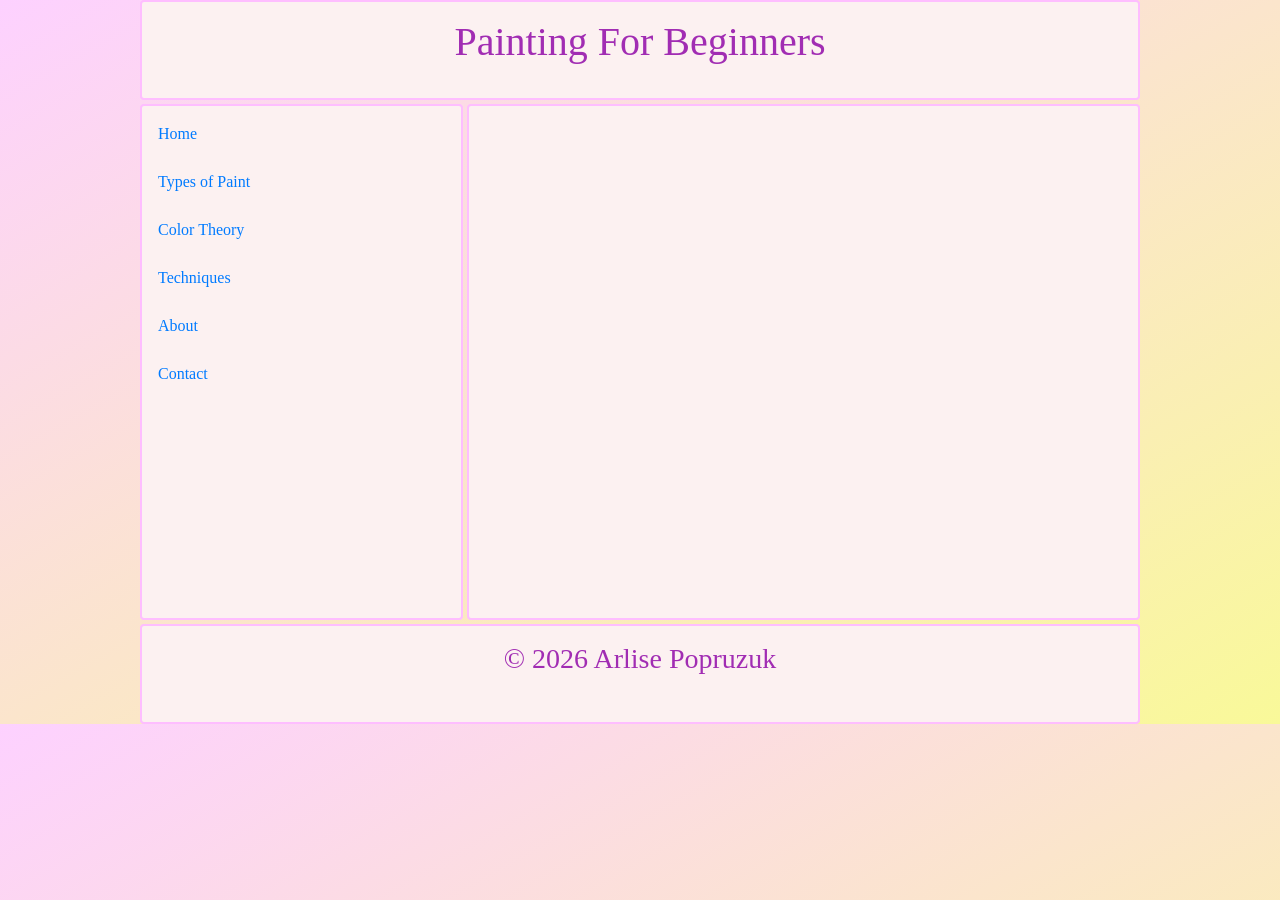
==== index.html @ e855ff4d "Updated pages, css" ====
<!DOCTYPE html>
<html lang="en">
<head>
    <meta charset="UTF-8">
    <meta name="viewport" content="width=device-width, initial-scale=1.0">
    <title>Painting For Beginners</title>

    <link rel="stylesheet" href="https://cdn.jsdelivr.net/npm/bootstrap@4.0.0/dist/css/bootstrap.min.css" integrity="sha384-Gn5384xqQ1aoWXA+058RXPxPg6fy4IWvTNh0E263XmFcJlSAwiGgFAW/dAiS6JXm" crossorigin="anonymous">
    <link rel="stylesheet" href="styles.css">
    <script src="https://code.jquery.com/jquery-3.2.1.slim.min.js" integrity="sha384-KJ3o2DKtIkvYIK3UENzmM7KCkRr/rE9/Qpg6aAZGJwFDMVNA/GpGFF93hXpG5KkN" crossorigin="anonymous"></script>
    <script src="https://cdn.jsdelivr.net/npm/popper.js@1.12.9/dist/umd/popper.min.js" integrity="sha384-ApNbgh9B+Y1QKtv3Rn7W3mgPxhU9K/ScQsAP7hUibX39j7fakFPskvXusvfa0b4Q" crossorigin="anonymous"></script>
    <script src="https://cdn.jsdelivr.net/npm/bootstrap@4.0.0/dist/js/bootstrap.min.js" integrity="sha384-JZR6Spejh4U02d8jOt6vLEHfe/JQGiRRSQQxSfFWpi1MquVdAyjUar5+76PVCmYl" crossorigin="anonymous"></script>
    <script src="interact.js"></script>

</head>
<body>
  <div class="wrapper">

        <div class="header">
            <h1>Painting For Beginners</h1>
        </div>

        <div class="one">
            
        </div>

        <div class="sidebar">
            <a href="index.html">Home</a>
            </br></br>
            <a href="paints.html">Types of Paint</a>
            </br></br>
            <a href="theory.html">Color Theory</a>
            </br></br>
            <a href="techniques.html">Techniques</a>
            </br></br>
            <a href="about.html">About</a>
            <br></br>
            <a href="contact.html">Contact</a>
        </div>

        <div class="footer">
            <h3>© 2026 Arlise Popruzuk</h3>
        </div>

    </div>
</body>
</html>
---- styles.css ----
body{
    background:linear-gradient( to bottom right, rgb(253, 209, 255), rgb(249, 249, 153));
    font-family: Georgia, 'Times New Roman', Times, serif;
}
h1, h3{
    font-family: cursive;
    text-align: center;
    color: rgb(161, 45, 179);
}
a:hover{
    color: rgb(226, 43, 198);
}
.wrapper {
    max-width: 1000px;
    margin: 0 auto;
}
.wrapper > div {
    border: solid rgb(254, 190, 255) 2px;
    border-radius: 4px;
    padding: 1em;
    background-color: rgb(252, 241, 241);
}
.wrapper {
    display: grid;
    grid-template-columns: repeat(3, 1fr);
    gap: 4px;
    grid-auto-rows: minmax(100px, auto);
}
.header {
    grid-column: 1 / 10;
    grid-row: 1;
}
.sidebar {
    grid-column: 1;
    grid-row: 2 / 7;
}
.one {
    grid-row: 2 / 7;
    grid-column: 2 / 10;
}
.footer{
    grid-column: 1 / 10;
}
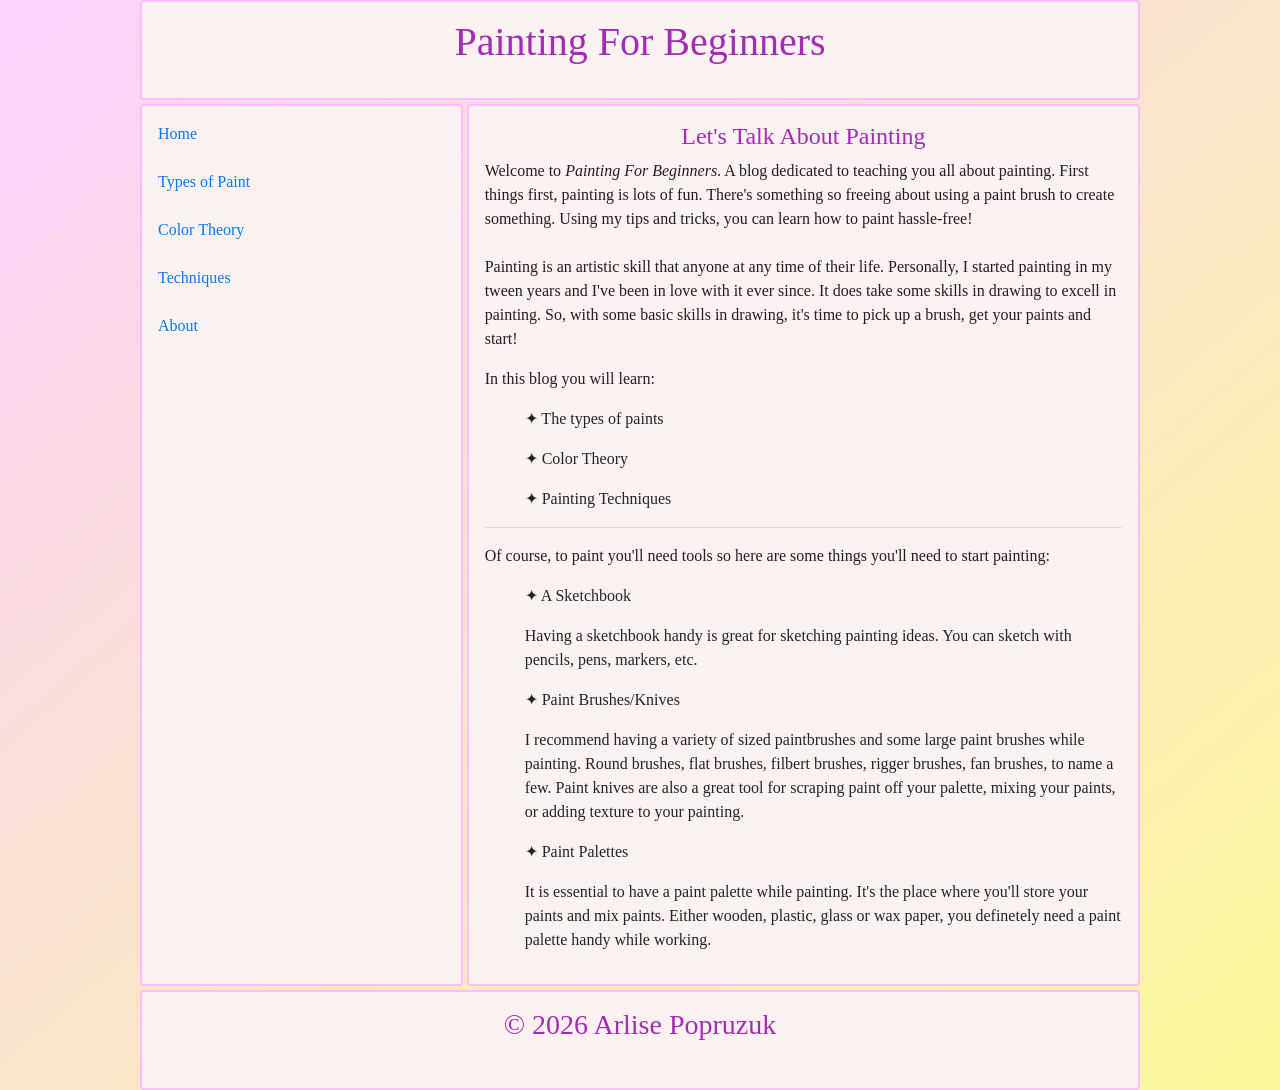
==== commit 9b12ddaa: "Webpage name changes and paragraphs and lists to index file." ====
--- a/index.html
+++ b/index.html
@@ -20,10 +20,6 @@
             <h1>Painting For Beginners</h1>
         </div>
 
-        <div class="one">
-            
-        </div>
-
         <div class="sidebar">
             <a href="index.html">Home</a>
             </br></br>
@@ -34,8 +30,48 @@
             <a href="techniques.html">Techniques</a>
             </br></br>
             <a href="about.html">About</a>
-            <br></br>
-            <a href="contact.html">Contact</a>
+        </div>
+
+        <div class="one">
+            <h4>Let's Talk About Painting</h4>
+                <p>
+                    Welcome to <i>Painting For Beginners</i>. 
+                    A blog dedicated to teaching you all about painting.
+                    First things first, painting is lots of fun.
+                    There's something so freeing about using a paint brush to create something.
+                    Using my tips and tricks, you can learn how to paint hassle-free!
+                </br>
+                </br>
+                    Painting is an artistic skill that anyone at any time of their life.
+                    Personally, I started painting in my tween years and I've been in love with it ever since.
+                    It does take some skills in drawing to excell in painting. 
+                    So, with some basic skills in drawing, it's time to pick up a brush, get your paints and start!
+                </p>
+                <p>
+                    In this blog you will learn:
+                        <ol>✦ The types of paints</ol>
+                        <ol>✦ Color Theory</ol>
+                        <ol>✦ Painting Techniques</ol>
+                </p>
+
+                <hr>
+
+                <p>
+                    Of course, to paint you'll need tools so here are some things you'll need to start painting:
+                        <ul>✦ A Sketchbook</ul>
+                            <ol>Having a sketchbook handy is great for sketching painting ideas.
+                                You can sketch with pencils, pens, markers, etc.</ol>
+                        <ul>✦ Paint Brushes/Knives</ul>
+                            <ol>I recommend having a variety of sized paintbrushes and some large paint brushes while painting.
+                                Round brushes, flat brushes, filbert brushes, rigger brushes, fan brushes, to name a few.
+                                Paint knives are also a great tool for scraping paint off your palette, mixing your paints, or adding
+                                texture to your painting.</ol>
+                        <ul>✦ Paint Palettes</ul>
+                                <ol>It is essential to have a paint palette while painting. It's the place 
+                                    where you'll store your paints and mix paints. Either wooden, plastic, glass or wax paper,
+                                    you definetely need a paint palette handy while working.
+                                </ol>
+                </p>
         </div>
 
         <div class="footer">
--- a/styles.css
+++ b/styles.css
@@ -2,10 +2,13 @@
     background:linear-gradient( to bottom right, rgb(253, 209, 255), rgb(249, 249, 153));
     font-family: Georgia, 'Times New Roman', Times, serif;
 }
-h1, h3{
+h1, h4, h2, h3{
     font-family: cursive;
     text-align: center;
     color: rgb(161, 45, 179);
+}
+p{
+    color: rgb(36, 30, 37);
 }
 a:hover{
     color: rgb(226, 43, 198);
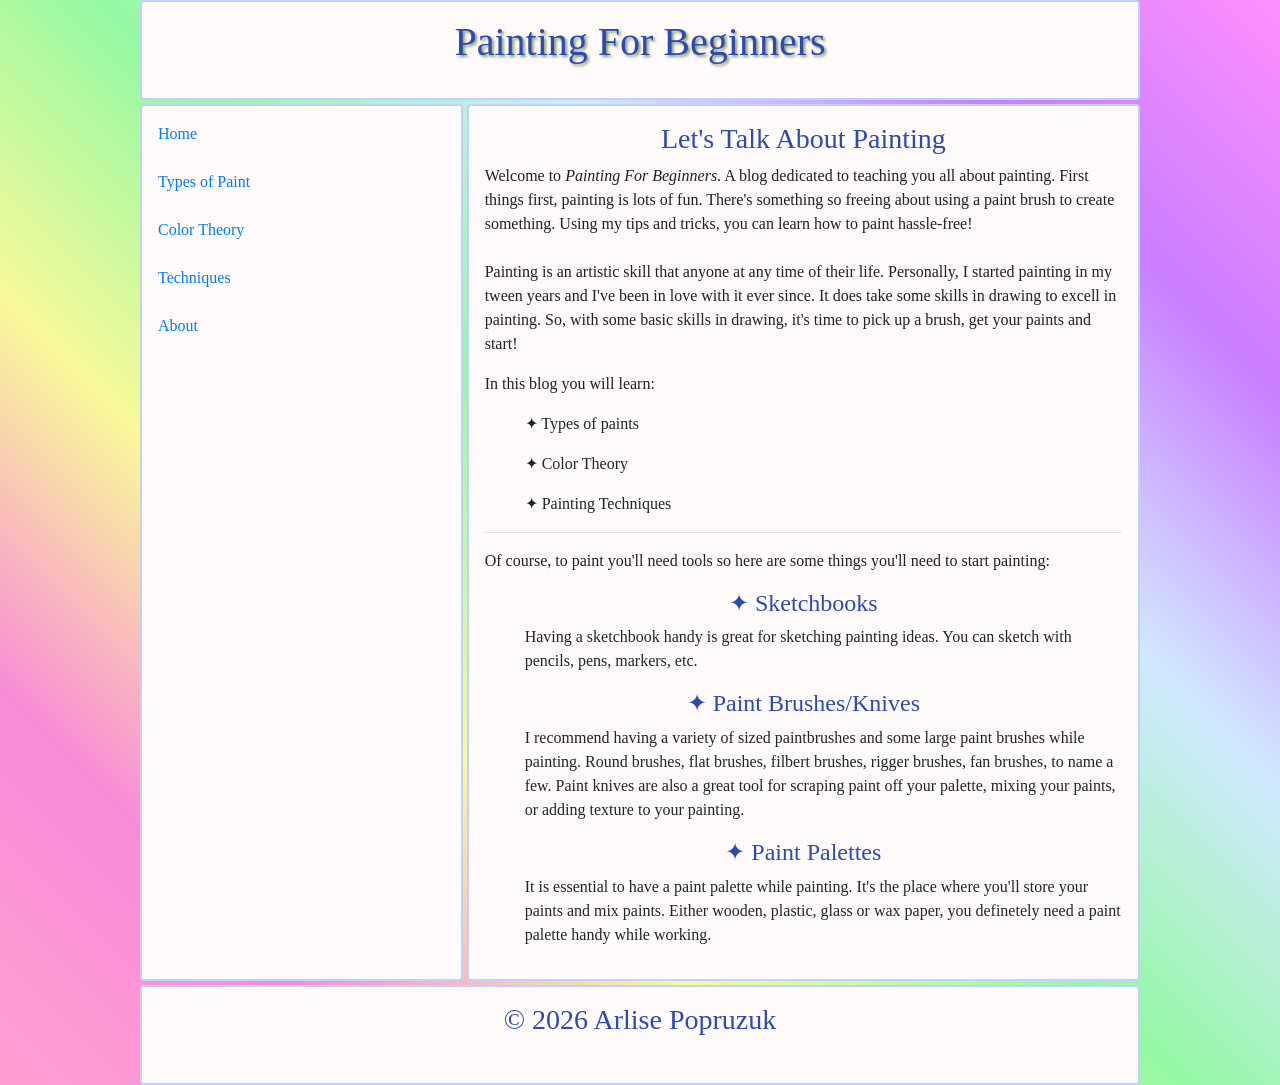
==== commit f429045e: "Techniques, theory, about webpage text" ====
--- a/index.html
+++ b/index.html
@@ -33,7 +33,7 @@
         </div>
 
         <div class="one">
-            <h4>Let's Talk About Painting</h4>
+            <h3>Let's Talk About Painting</h3>
                 <p>
                     Welcome to <i>Painting For Beginners</i>. 
                     A blog dedicated to teaching you all about painting.
@@ -49,24 +49,24 @@
                 </p>
                 <p>
                     In this blog you will learn:
-                        <ol>✦ The types of paints</ol>
-                        <ol>✦ Color Theory</ol>
-                        <ol>✦ Painting Techniques</ol>
+                        <ul>✦ Types of paints</ul>
+                        <ul>✦ Color Theory</ul>
+                        <ul>✦ Painting Techniques</ul>
                 </p>
 
                 <hr>
 
                 <p>
                     Of course, to paint you'll need tools so here are some things you'll need to start painting:
-                        <ul>✦ A Sketchbook</ul>
+                        <h4>✦ Sketchbooks</h4>
                             <ol>Having a sketchbook handy is great for sketching painting ideas.
                                 You can sketch with pencils, pens, markers, etc.</ol>
-                        <ul>✦ Paint Brushes/Knives</ul>
+                        <h4>✦ Paint Brushes/Knives</h4>
                             <ol>I recommend having a variety of sized paintbrushes and some large paint brushes while painting.
                                 Round brushes, flat brushes, filbert brushes, rigger brushes, fan brushes, to name a few.
                                 Paint knives are also a great tool for scraping paint off your palette, mixing your paints, or adding
                                 texture to your painting.</ol>
-                        <ul>✦ Paint Palettes</ul>
+                        <h4>✦ Paint Palettes</h4>
                                 <ol>It is essential to have a paint palette while painting. It's the place 
                                     where you'll store your paints and mix paints. Either wooden, plastic, glass or wax paper,
                                     you definetely need a paint palette handy while working.
--- a/styles.css
+++ b/styles.css
@@ -1,11 +1,14 @@
 body{
-    background:linear-gradient( to bottom right, rgb(253, 209, 255), rgb(249, 249, 153));
+    background: linear-gradient(45deg, rgb(255, 159, 210), rgb(248, 139, 215), rgb(249, 249, 153), rgb(148, 249, 163), rgb(209, 232, 255), rgb(201, 126, 254), rgb(255, 143, 255));
     font-family: Georgia, 'Times New Roman', Times, serif;
+}
+h1{
+    text-shadow: 2px 2px 3px rgb(133, 155, 92);
 }
 h1, h4, h2, h3{
     font-family: cursive;
     text-align: center;
-    color: rgb(161, 45, 179);
+    color: rgb(45, 74, 179);
 }
 p{
     color: rgb(36, 30, 37);
@@ -18,10 +21,10 @@
     margin: 0 auto;
 }
 .wrapper > div {
-    border: solid rgb(254, 190, 255) 2px;
+    border: solid rgb(190, 209, 255) 2px;
     border-radius: 4px;
     padding: 1em;
-    background-color: rgb(252, 241, 241);
+    background-color: rgb(255, 250, 250);
 }
 .wrapper {
     display: grid;
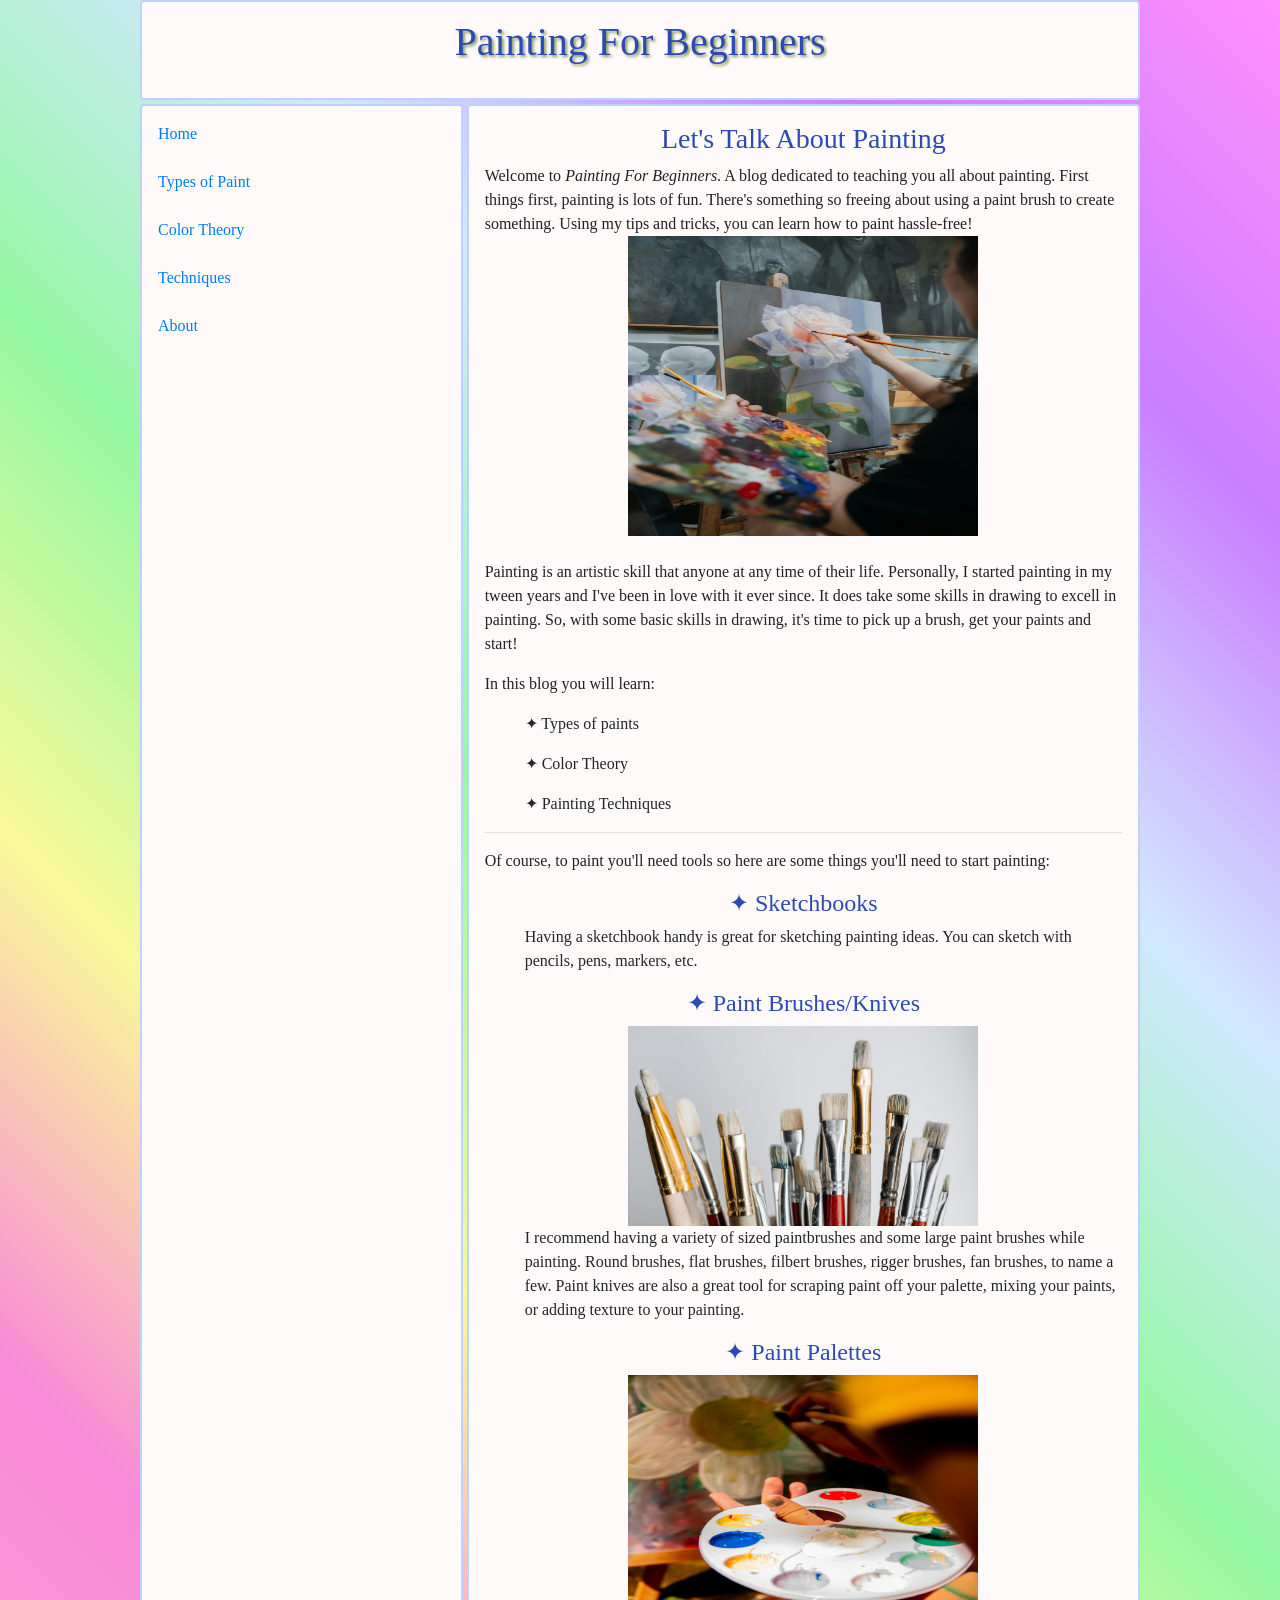
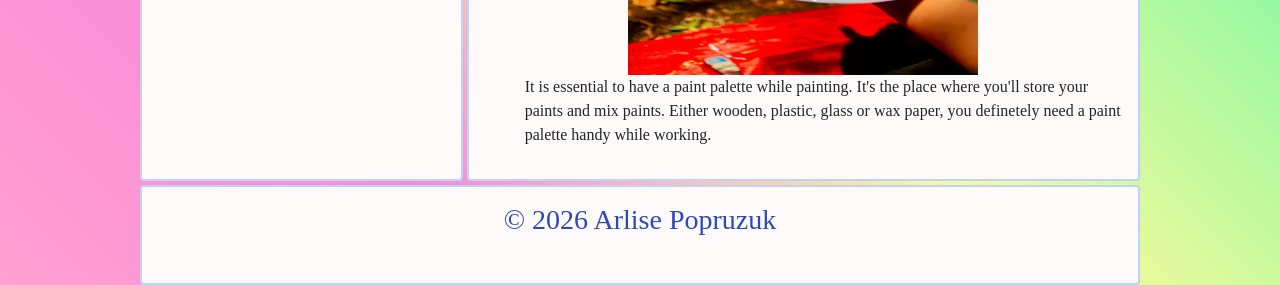
==== commit 1cd28c17: "images, css media queries" ====
--- a/index.html
+++ b/index.html
@@ -41,6 +41,7 @@
                     There's something so freeing about using a paint brush to create something.
                     Using my tips and tricks, you can learn how to paint hassle-free!
                 </br>
+                <img src="images/paintingFlower.jpg" height="300" width="200" alt="Person painting a flower on an easel.">
                 </br>
                     Painting is an artistic skill that anyone at any time of their life.
                     Personally, I started painting in my tween years and I've been in love with it ever since.
@@ -62,11 +63,13 @@
                             <ol>Having a sketchbook handy is great for sketching painting ideas.
                                 You can sketch with pencils, pens, markers, etc.</ol>
                         <h4>✦ Paint Brushes/Knives</h4>
+                            <img src="images/paintBrushes.jpg" height="200" width="300" alt="Paint brushes.">
                             <ol>I recommend having a variety of sized paintbrushes and some large paint brushes while painting.
                                 Round brushes, flat brushes, filbert brushes, rigger brushes, fan brushes, to name a few.
                                 Paint knives are also a great tool for scraping paint off your palette, mixing your paints, or adding
                                 texture to your painting.</ol>
                         <h4>✦ Paint Palettes</h4>
+                                <img src="images/paintPatlette.jpg" height="300" width="200" alt="Person holding a paint palette with paint.">
                                 <ol>It is essential to have a paint palette while painting. It's the place 
                                     where you'll store your paints and mix paints. Either wooden, plastic, glass or wax paper,
                                     you definetely need a paint palette handy while working.
--- a/styles.css
+++ b/styles.css
@@ -12,6 +12,21 @@
 }
 p{
     color: rgb(36, 30, 37);
+}
+img{
+    display: block;
+    margin-left: auto;
+    margin-right: auto;
+}
+@media screen and (min-width: 400px){
+    img{
+        width: 350px;
+    }
+}
+@media screen and (min-width: 800px){
+    img{
+        width: 350px;
+    }
 }
 a:hover{
     color: rgb(226, 43, 198);
@@ -47,3 +62,24 @@
 .footer{
     grid-column: 1 / 10;
 }
+input[type=text], select, textarea {
+    width: 100%; 
+    padding: 12px; 
+    border: 1px solid #74d2f1; 
+    border-radius: 4px; 
+    box-sizing: border-box; 
+    margin-top: 6px; 
+    margin-bottom: 16px; 
+    resize: vertical 
+}
+input[type=submit] {
+    background-color: #86ccea;
+    color: rgb(255, 250, 250);
+    padding: 10px 10px;
+    border: none;
+    border-radius: 4px;
+    cursor: pointer;
+}
+input[type=submit]:hover {
+    background-color: #2999f5;
+}
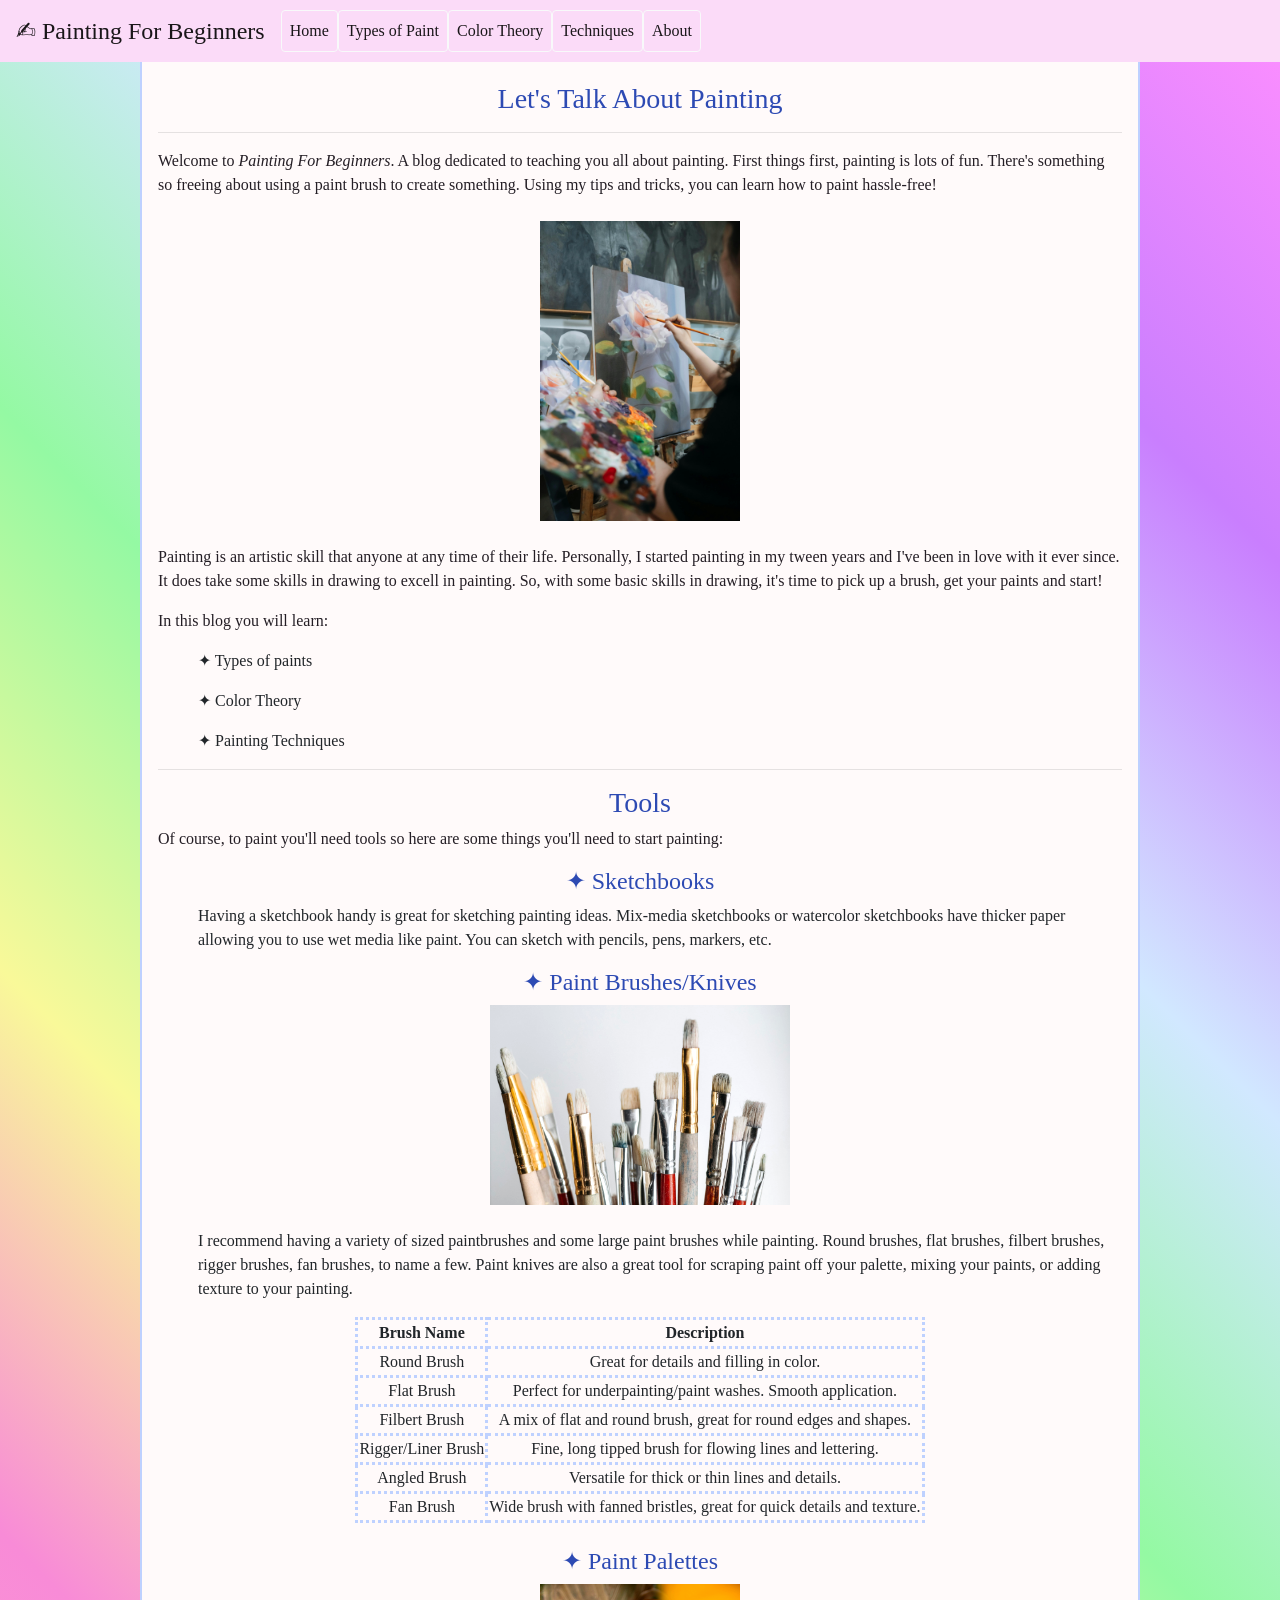
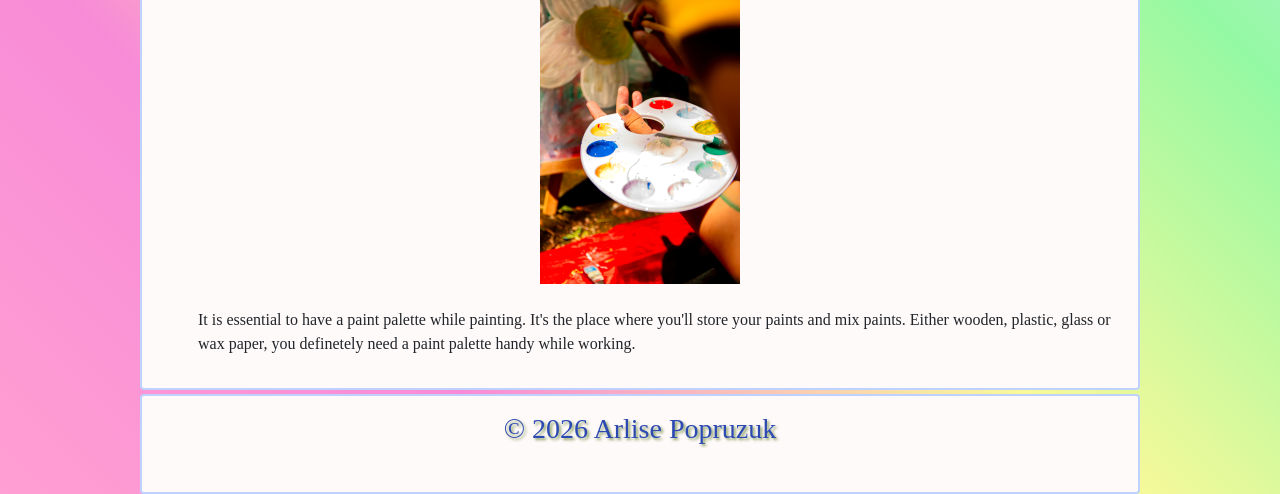
==== commit e16e79e1: "Spelling check, new image, figure caption" ====
--- a/index.html
+++ b/index.html
@@ -10,36 +10,56 @@
     <script src="https://code.jquery.com/jquery-3.2.1.slim.min.js" integrity="sha384-KJ3o2DKtIkvYIK3UENzmM7KCkRr/rE9/Qpg6aAZGJwFDMVNA/GpGFF93hXpG5KkN" crossorigin="anonymous"></script>
     <script src="https://cdn.jsdelivr.net/npm/popper.js@1.12.9/dist/umd/popper.min.js" integrity="sha384-ApNbgh9B+Y1QKtv3Rn7W3mgPxhU9K/ScQsAP7hUibX39j7fakFPskvXusvfa0b4Q" crossorigin="anonymous"></script>
     <script src="https://cdn.jsdelivr.net/npm/bootstrap@4.0.0/dist/js/bootstrap.min.js" integrity="sha384-JZR6Spejh4U02d8jOt6vLEHfe/JQGiRRSQQxSfFWpi1MquVdAyjUar5+76PVCmYl" crossorigin="anonymous"></script>
-    <script src="interact.js"></script>
 
 </head>
 <body>
+    <nav class="navbar navbar-expand-md navbar-light fixed-top" style="background-color: rgb(251, 219, 248);" data-bs-theme="light">
+        <a class="navbar-brand" href="index.html">✍︎ Painting For Beginners</a>
+            <button class="navbar-toggler collapsed" type="button" data-toggle="collapse" data-target="#navbarCollapse" aria-controls="navbarCollapse" aria-expanded="false" aria-label="Toggle navigation">
+                <span class="navbar-toggler-icon"></span>
+            </button>
+    <div class="navbar-collapse collapse" id="navbarCollapse">
+        <ul class="navbar-nav mr-auto">
+            <li class="nav-item active">
+                <a class="nav-link btn btn-outline-light" href="index.html" role="button">Home</a>
+            </li>
+            <li class="nav-item active">
+                <a class="nav-link btn btn-outline-light" href="paints.html" role="button">Types of Paint</a>
+            </li>
+            <li class="nav-item active">
+                <a class="nav-link link btn btn-outline-light" href="theory.html" role="button">Color Theory</a>
+            </li>
+            <li class="nav-item active">
+                <a class="nav-link link btn btn-outline-light" href="techniques.html" role="button">Techniques</a>
+            </li>
+            <li class="nav-item active">
+                <a class="nav-link link btn btn-outline-light" href="about.html" role="button">About</a>
+            </li>
+        </ul>
+    </div>
+    </nav>
+
+        <button class="navbar-toggler collapsed" type="button" data-toggle="collapse" data-target="#navbarCollapse" aria-controls="navbarCollapse" aria-expanded="false" aria-label="Toggle navigation">
+            <span class="navbar-toggler-icon"></span>
+        </button>
+            <span class="navbar-toggler-icon"></span>
+        <button class="navbar-toggler collapsed" type="button" data-toggle="collapse" data-target="#navbarCollapse" aria-controls="navbarCollapse" aria-expanded="false" aria-label="Toggle navigation">
+            <span class="navbar-toggler-icon"></span>
+        </button>
+
   <div class="wrapper">
 
-        <div class="header">
-            <h1>Painting For Beginners</h1>
-        </div>
-
-        <div class="sidebar">
-            <a href="index.html">Home</a>
-            </br></br>
-            <a href="paints.html">Types of Paint</a>
-            </br></br>
-            <a href="theory.html">Color Theory</a>
-            </br></br>
-            <a href="techniques.html">Techniques</a>
-            </br></br>
-            <a href="about.html">About</a>
-        </div>
-
         <div class="one">
+            <br>
             <h3>Let's Talk About Painting</h3>
+            <hr>
                 <p>
                     Welcome to <i>Painting For Beginners</i>. 
                     A blog dedicated to teaching you all about painting.
                     First things first, painting is lots of fun.
                     There's something so freeing about using a paint brush to create something.
                     Using my tips and tricks, you can learn how to paint hassle-free!
+                </br>
                 </br>
                 <img src="images/paintingFlower.jpg" height="300" width="200" alt="Person painting a flower on an easel.">
                 </br>
@@ -56,31 +76,68 @@
                 </p>
 
                 <hr>
-
+                <h3>Tools</h3>
                 <p>
                     Of course, to paint you'll need tools so here are some things you'll need to start painting:
                         <h4>✦ Sketchbooks</h4>
                             <ol>Having a sketchbook handy is great for sketching painting ideas.
+                                Mix-media sketchbooks or watercolor sketchbooks have thicker paper
+                                allowing you to use wet media like paint.
                                 You can sketch with pencils, pens, markers, etc.</ol>
                         <h4>✦ Paint Brushes/Knives</h4>
                             <img src="images/paintBrushes.jpg" height="200" width="300" alt="Paint brushes.">
+                            </br>
                             <ol>I recommend having a variety of sized paintbrushes and some large paint brushes while painting.
                                 Round brushes, flat brushes, filbert brushes, rigger brushes, fan brushes, to name a few.
                                 Paint knives are also a great tool for scraping paint off your palette, mixing your paints, or adding
                                 texture to your painting.</ol>
+                            <table>
+                                <tbody>
+                                    <tr>
+                                        <th>Brush Name</th>
+                                        <th>Description</th>
+                                    </tr>
+                                    <tr>
+                                        <td>Round Brush</td>
+                                        <td>Great for details and filling in color.
+                                        </td>
+                                    </tr>
+                                    <tr>
+                                        <td>Flat Brush</td>
+                                        <td>Perfect for underpainting/paint washes. Smooth application.</td>
+                                    </tr>
+                                    <tr>
+                                        <td>Filbert Brush</td>
+                                        <td>A mix of flat and round brush, great for round edges and shapes.</td>
+                                    </tr>
+                                    <tr>
+                                        <td>Rigger/Liner Brush</td>
+                                        <td>Fine, long tipped brush for flowing lines and lettering.</td>
+                                    </tr>
+                                    <tr>
+                                        <td>Angled Brush</td>
+                                        <td>Versatile for thick or thin lines and details.</td>
+                                    </tr>
+                                    <tr>
+                                        <td>Fan Brush</td>
+                                        <td>Wide brush with fanned bristles, great for quick details and texture.</td>
+                                    </tr>
+                                </tbody>
+                            </table>
+                        </br>
+        
                         <h4>✦ Paint Palettes</h4>
                                 <img src="images/paintPatlette.jpg" height="300" width="200" alt="Person holding a paint palette with paint.">
+                                <br>
                                 <ol>It is essential to have a paint palette while painting. It's the place 
                                     where you'll store your paints and mix paints. Either wooden, plastic, glass or wax paper,
                                     you definetely need a paint palette handy while working.
                                 </ol>
                 </p>
         </div>
-
         <div class="footer">
             <h3>© 2026 Arlise Popruzuk</h3>
         </div>
-
     </div>
 </body>
 </html>
--- a/styles.css
+++ b/styles.css
@@ -5,31 +5,76 @@
 h1{
     text-shadow: 2px 2px 3px rgb(133, 155, 92);
 }
-h1, h4, h2, h3{
+.navbar-brand{
+    font-family: cursive;
+    font-size: x-large;
+}
+h4, h2, h3{
     font-family: cursive;
     text-align: center;
     color: rgb(45, 74, 179);
+    animation-name: changeColors;
+    animation-duration: 5s;
+    animation-delay: 2s;
+}
+@keyframes changeColors{
+    0% {color: rgb(246, 85, 136);}
+    25% {color: rgb(246, 222, 85);}
+    50% {color: rgb(39, 201, 71);}
+    100% {color: rgb(53, 102, 227);}
 }
 p{
     color: rgb(36, 30, 37);
+}
+table{
+    margin-left: auto;
+    margin-right: auto;
+    text-align: center;
+}
+th, td{
+    border: dotted 3px rgb(190, 209, 255);
+
+}
+a:hover{
+    color: rgb(255, 0, 128);
 }
 img{
     display: block;
     margin-left: auto;
     margin-right: auto;
+    filter: brightness(110%);
+}
+figcaption{
+    font-size: small;
+    text-align: center;
+    opacity: 0.5;
 }
 @media screen and (min-width: 400px){
     img{
         width: 350px;
     }
+    body{
+        grid-template-columns: auto;
+        grid-template-rows: auto;
+        grid-template-areas: 
+            "foot foot";
+    }
+}
+@media screen and (min-width: 600px){
+    img{
+        width: 350px;
+    }
+    body{
+        grid-template-columns: auto;
+        grid-template-rows: auto;
+        grid-template-areas: 
+            "foot foot";
+    }
 }
 @media screen and (min-width: 800px){
     img{
-        width: 350px;
+        width: auto;
     }
-}
-a:hover{
-    color: rgb(226, 43, 198);
 }
 .wrapper {
     max-width: 1000px;
@@ -43,24 +88,18 @@
 }
 .wrapper {
     display: grid;
-    grid-template-columns: repeat(3, 1fr);
     gap: 4px;
     grid-auto-rows: minmax(100px, auto);
 }
-.header {
+.one {
+    grid-row: 1 / 10;
     grid-column: 1 / 10;
-    grid-row: 1;
-}
-.sidebar {
-    grid-column: 1;
-    grid-row: 2 / 7;
-}
-.one {
-    grid-row: 2 / 7;
-    grid-column: 2 / 10;
 }
 .footer{
     grid-column: 1 / 10;
+    text-align: center;
+    text-shadow: 2px 2px 3px rgb(133, 155, 92);
+
 }
 input[type=text], select, textarea {
     width: 100%; 
@@ -71,15 +110,4 @@
     margin-top: 6px; 
     margin-bottom: 16px; 
     resize: vertical 
-}
-input[type=submit] {
-    background-color: #86ccea;
-    color: rgb(255, 250, 250);
-    padding: 10px 10px;
-    border: none;
-    border-radius: 4px;
-    cursor: pointer;
-}
-input[type=submit]:hover {
-    background-color: #2999f5;
 }
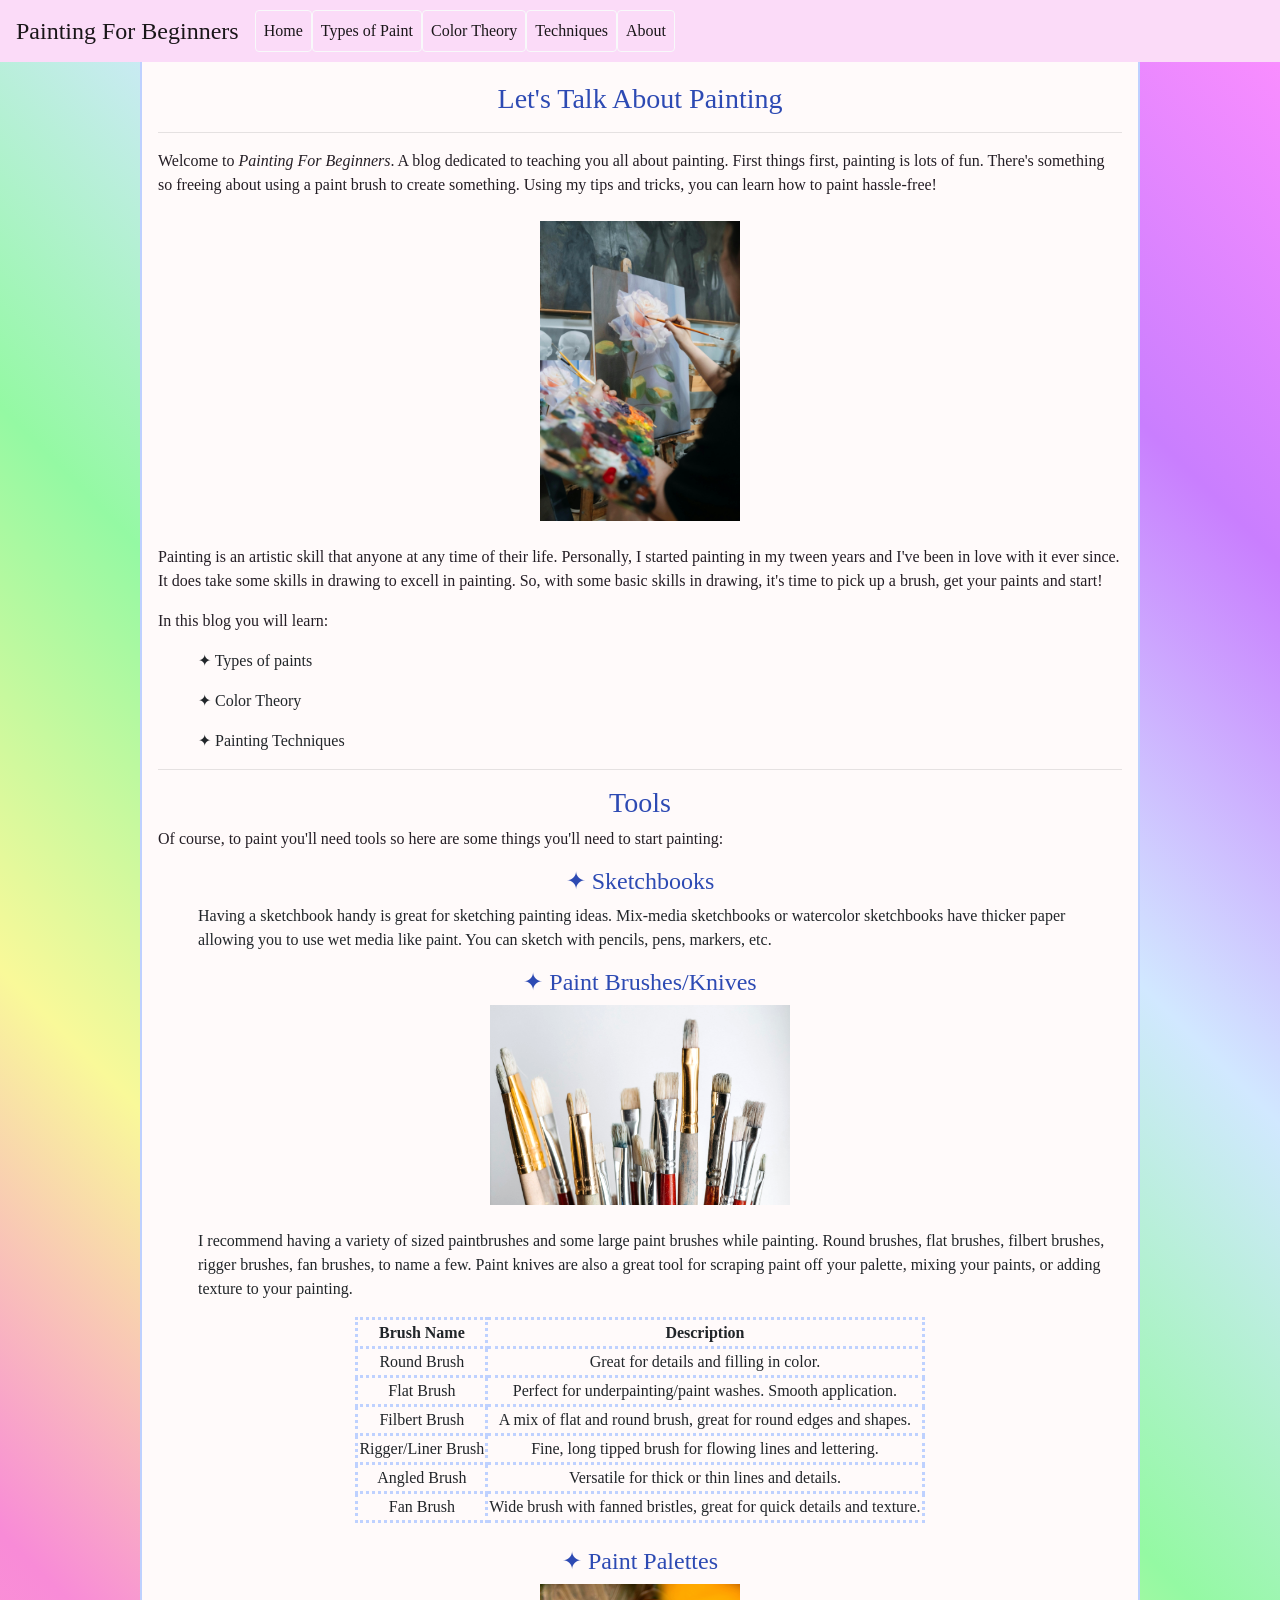
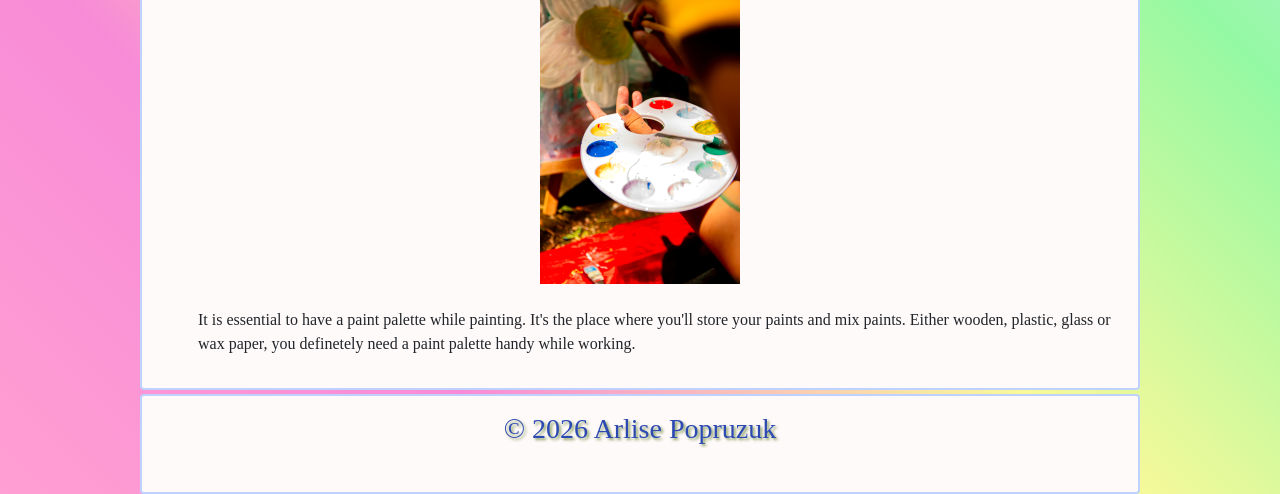
==== commit 981cad5b: "Header change, icon addition" ====
--- a/index.html
+++ b/index.html
@@ -4,6 +4,7 @@
     <meta charset="UTF-8">
     <meta name="viewport" content="width=device-width, initial-scale=1.0">
     <title>Painting For Beginners</title>
+    <link rel="icon" type="image/x-icon" href="images/paintLogo.svg">
 
     <link rel="stylesheet" href="https://cdn.jsdelivr.net/npm/bootstrap@4.0.0/dist/css/bootstrap.min.css" integrity="sha384-Gn5384xqQ1aoWXA+058RXPxPg6fy4IWvTNh0E263XmFcJlSAwiGgFAW/dAiS6JXm" crossorigin="anonymous">
     <link rel="stylesheet" href="styles.css">
@@ -14,7 +15,7 @@
 </head>
 <body>
     <nav class="navbar navbar-expand-md navbar-light fixed-top" style="background-color: rgb(251, 219, 248);" data-bs-theme="light">
-        <a class="navbar-brand" href="index.html">✍︎ Painting For Beginners</a>
+        <a class="navbar-brand" href="index.html">Painting For Beginners</a>
             <button class="navbar-toggler collapsed" type="button" data-toggle="collapse" data-target="#navbarCollapse" aria-controls="navbarCollapse" aria-expanded="false" aria-label="Toggle navigation">
                 <span class="navbar-toggler-icon"></span>
             </button>
